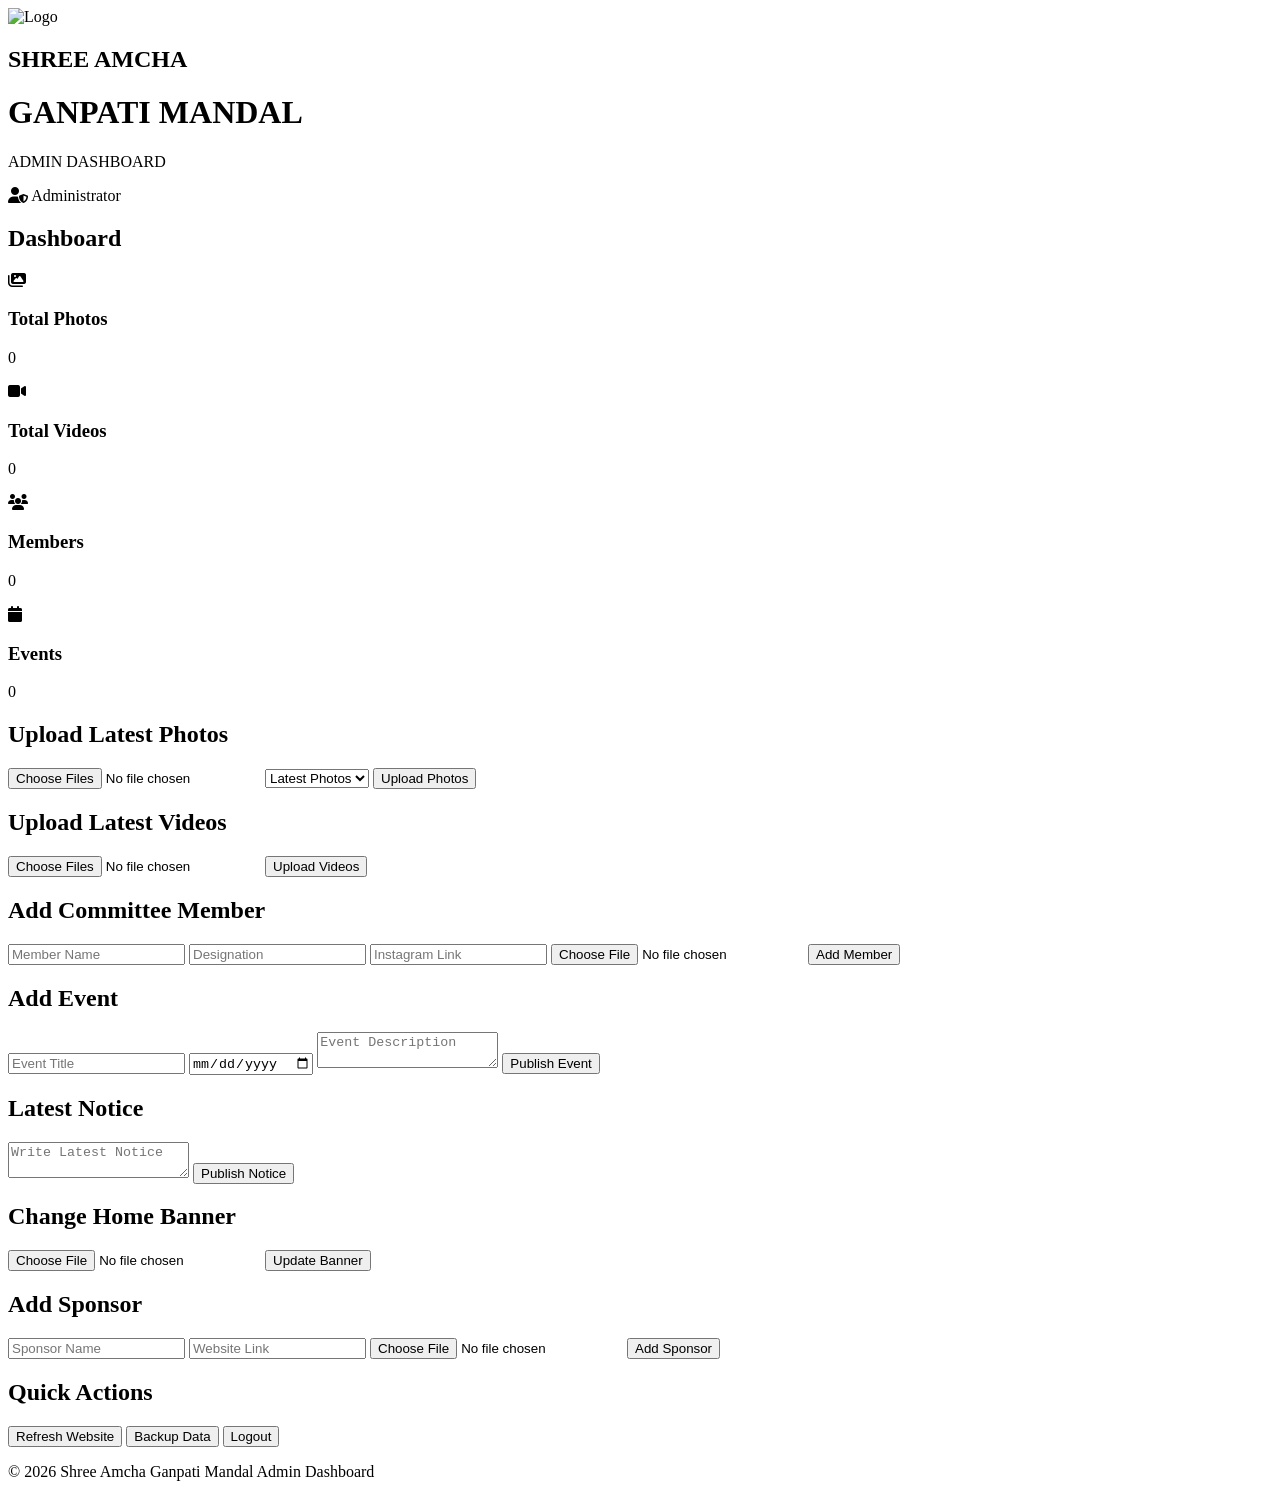
==== admin.html @ d5676419 "Create admin.html" ====
<!DOCTYPE html>
<html lang="en">

<head>

<meta charset="UTF-8">
<meta name="viewport" content="width=device-width, initial-scale=1.0">

<title>Admin Panel | Shree Amcha Ganpati Mandal</title>

<link rel="stylesheet" href="admin.css">

<link href="https://fonts.googleapis.com/css2?family=Cinzel:wght@400;600;700&family=Poppins:wght@300;400;500;600;700&display=swap" rel="stylesheet">

<link rel="stylesheet"
href="https://cdnjs.cloudflare.com/ajax/libs/font-awesome/6.7.2/css/all.min.css">

</head>

<body>

<!-- ================= HEADER ================= -->

<header class="admin-header">

<div class="logo">

<img src="images/logo.png" alt="Logo">

<div>

<h2>SHREE AMCHA</h2>

<h1>GANPATI MANDAL</h1>

<p>ADMIN DASHBOARD</p>

</div>

</div>

<div class="admin-user">

<i class="fas fa-user-shield"></i>

<span>Administrator</span>

</div>

</header>

<!-- ================= DASHBOARD ================= -->

<section class="dashboard">

<h2>Dashboard</h2>

<div class="dashboard-grid">

<div class="card">
<i class="fas fa-images"></i>
<h3>Total Photos</h3>
<p id="photoCount">0</p>
</div>

<div class="card">
<i class="fas fa-video"></i>
<h3>Total Videos</h3>
<p id="videoCount">0</p>
</div>

<div class="card">
<i class="fas fa-users"></i>
<h3>Members</h3>
<p id="memberCount">0</p>
</div>

<div class="card">
<i class="fas fa-calendar"></i>
<h3>Events</h3>
<p id="eventCount">0</p>
</div>

</div>

</section>

<!-- Part 2 me Upload Panel -->
  <!-- ================= PHOTO UPLOAD ================= -->

<section class="upload-section">

<div class="upload-card">

<h2>Upload Latest Photos</h2>

<input type="file"
id="photoUpload"
accept="image/*"
multiple>

<select id="photoYear">

<option value="latest">Latest Photos</option>

<option value="2024">Gallery 2024</option>

<option value="2025">Gallery 2025</option>

<option value="2026">Gallery 2026</option>

</select>

<button id="uploadPhoto">

Upload Photos

</button>

</div>

</section>

<!-- ================= VIDEO UPLOAD ================= -->

<section class="upload-section">

<div class="upload-card">

<h2>Upload Latest Videos</h2>

<input type="file"
id="videoUpload"
accept="video/*"
multiple>

<button id="uploadVideo">

Upload Videos

</button>

</div>

</section>

<!-- ================= MEMBER ADD ================= -->

<section class="upload-section">

<div class="upload-card">

<h2>Add Committee Member</h2>

<input
type="text"
id="memberName"
placeholder="Member Name">

<input
type="text"
id="memberPost"
placeholder="Designation">

<input
type="url"
id="memberInstagram"
placeholder="Instagram Link">

<input
type="file"
id="memberPhoto"
accept="image/*">

<button id="addMember">

Add Member

</button>

</div>

</section>

<!-- ================= EVENT ADD ================= -->

<section class="upload-section">

<div class="upload-card">

<h2>Add Event</h2>

<input
type="text"
id="eventTitle"
placeholder="Event Title">

<input
type="date"
id="eventDate">

<textarea
id="eventDescription"
placeholder="Event Description"></textarea>

<button id="addEvent">

Publish Event

</button>

</div>

</section>

<!-- Part 3 me Notice, Banner Upload, Logout aur Scripts -->
  <!-- ================= NOTICE ================= -->

<section class="upload-section">

<div class="upload-card">

<h2>Latest Notice</h2>

<textarea
id="noticeText"
placeholder="Write Latest Notice"></textarea>

<button id="publishNotice">

Publish Notice

</button>

</div>

</section>

<!-- ================= BANNER ================= -->

<section class="upload-section">

<div class="upload-card">

<h2>Change Home Banner</h2>

<input
type="file"
id="bannerUpload"
accept="image/*">

<button id="uploadBanner">

Update Banner

</button>

</div>

</section>

<!-- ================= SPONSOR ================= -->

<section class="upload-section">

<div class="upload-card">

<h2>Add Sponsor</h2>

<input
type="text"
id="sponsorName"
placeholder="Sponsor Name">

<input
type="url"
id="sponsorLink"
placeholder="Website Link">

<input
type="file"
id="sponsorLogo"
accept="image/*">

<button id="addSponsor">

Add Sponsor

</button>

</div>

</section>

<!-- ================= QUICK ACTION ================= -->

<section class="upload-section">

<div class="upload-card">

<h2>Quick Actions</h2>

<div class="action-buttons">

<button id="refreshWebsite">
Refresh Website
</button>

<button id="backupData">
Backup Data
</button>

<button id="logoutAdmin">
Logout
</button>

</div>

</div>

</section>

<!-- ================= FOOTER ================= -->

<footer class="admin-footer">

<p>

© 2026 Shree Amcha Ganpati Mandal
Admin Dashboard

</p>

</footer>

<script src="admin.js"></script>

</body>

</html>
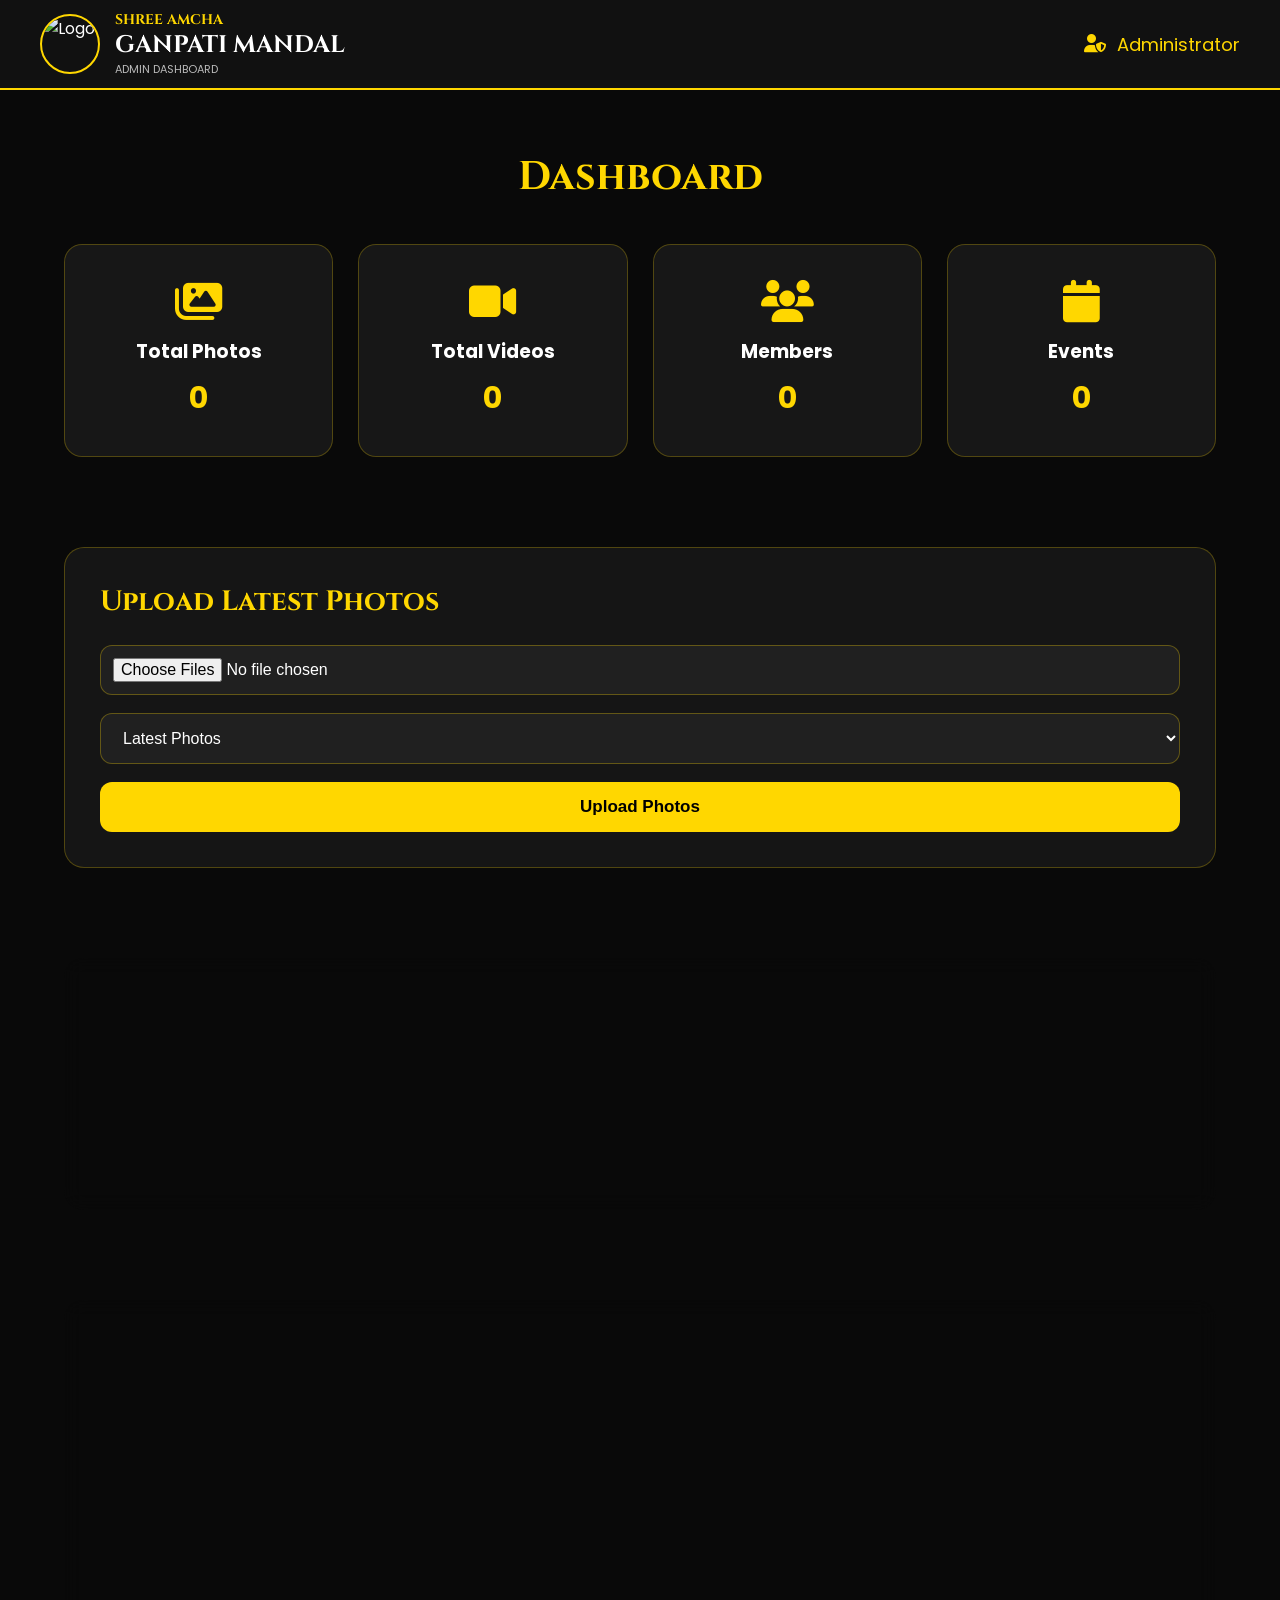
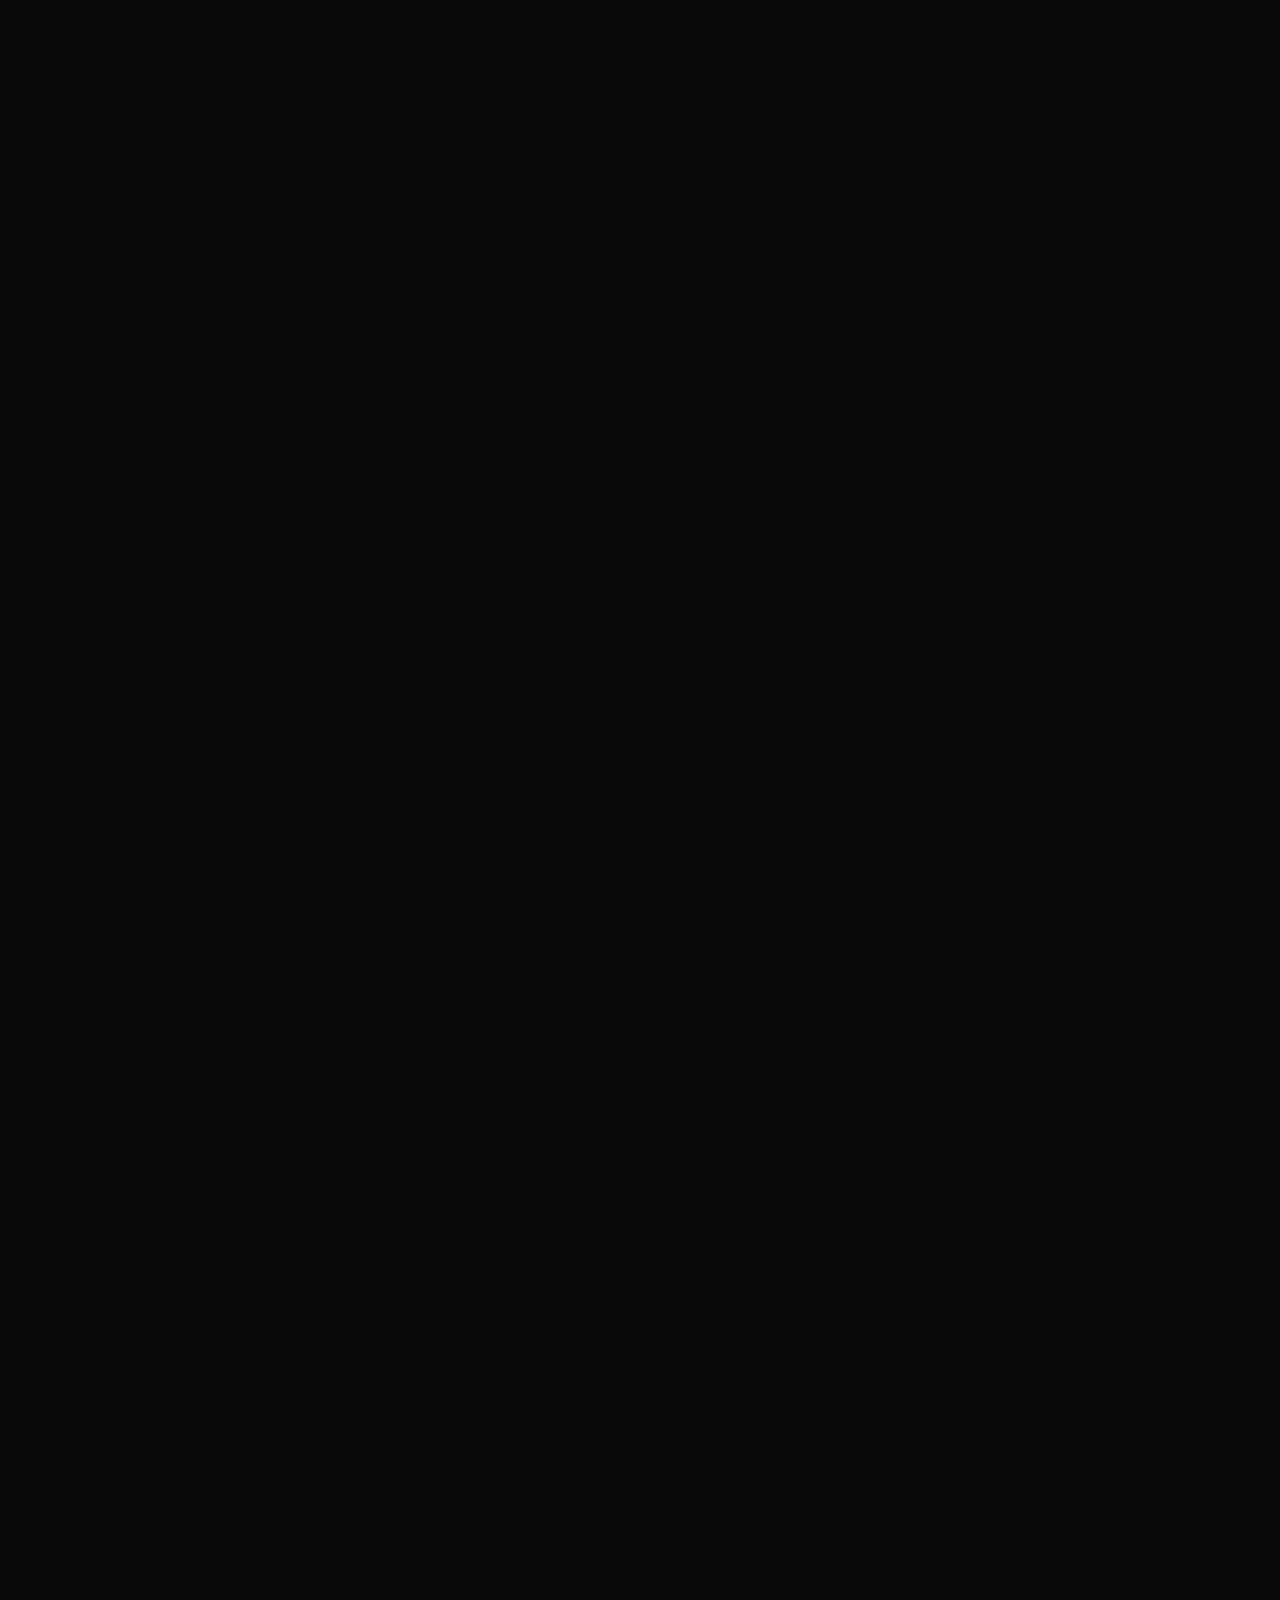
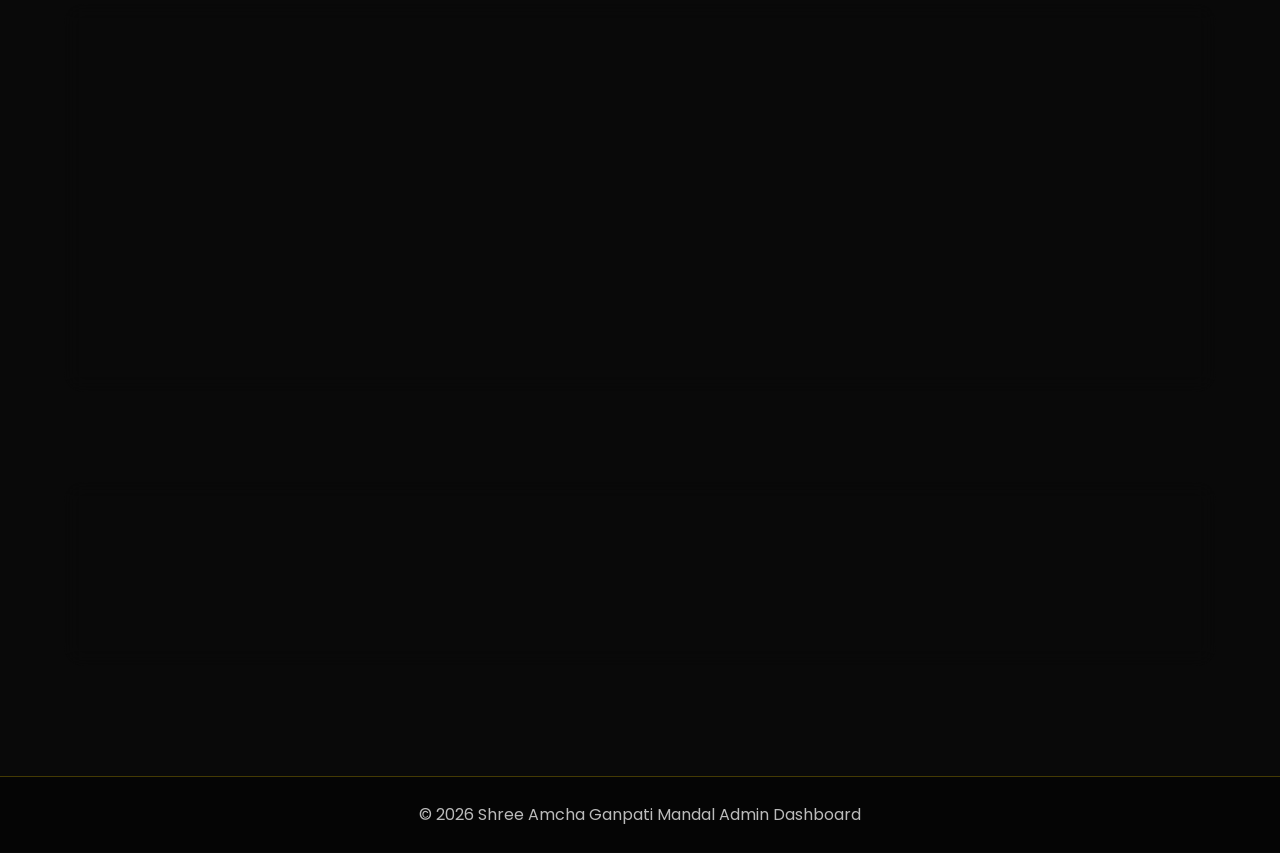
==== commit 76c0842a: "Update admin.html" ====
--- a/admin.html
+++ b/admin.html
@@ -333,6 +333,8 @@
 
 </footer>
 
+<script src="https://cdn.jsdelivr.net/npm/@supabase/supabase-js@2"></script>
+<script src="supabase.js"></script>
 <script src="admin.js"></script>
 
 </body>
--- a/admin.css
+++ b/admin.css
@@ -0,0 +1,362 @@
+/* ===================================
+   ADMIN PANEL CSS - PART 1
+=================================== */
+
+*{
+    margin:0;
+    padding:0;
+    box-sizing:border-box;
+}
+
+body{
+    font-family:'Poppins',sans-serif;
+    background:#090909;
+    color:#fff;
+}
+
+img{
+    max-width:100%;
+    display:block;
+}
+
+/* ================= HEADER ================= */
+
+.admin-header{
+    width:100%;
+    height:90px;
+    background:#111;
+    border-bottom:2px solid #FFD700;
+    display:flex;
+    justify-content:space-between;
+    align-items:center;
+    padding:0 40px;
+    position:sticky;
+    top:0;
+    z-index:999;
+}
+
+.logo{
+    display:flex;
+    align-items:center;
+    gap:15px;
+}
+
+.logo img{
+    width:60px;
+    height:60px;
+    border-radius:50%;
+    border:2px solid #FFD700;
+}
+
+.logo h2{
+    color:#FFD700;
+    font-size:14px;
+    font-family:'Cinzel',serif;
+}
+
+.logo h1{
+    font-size:24px;
+    color:#fff;
+    font-family:'Cinzel',serif;
+}
+
+.logo p{
+    font-size:11px;
+    color:#bbb;
+}
+
+.admin-user{
+    display:flex;
+    align-items:center;
+    gap:10px;
+    color:#FFD700;
+    font-size:18px;
+}
+
+/* ================= DASHBOARD ================= */
+
+.dashboard{
+    padding:60px 5%;
+}
+
+.dashboard h2{
+    text-align:center;
+    font-size:40px;
+    color:#FFD700;
+    margin-bottom:40px;
+    font-family:'Cinzel',serif;
+}
+
+.dashboard-grid{
+    display:grid;
+    grid-template-columns:repeat(auto-fit,minmax(220px,1fr));
+    gap:25px;
+}
+
+.card{
+    background:#171717;
+    border:1px solid rgba(255,215,0,.25);
+    border-radius:18px;
+    padding:35px;
+    text-align:center;
+    transition:.3s;
+}
+
+.card:hover{
+    transform:translateY(-8px);
+    box-shadow:0 0 25px rgba(255,215,0,.30);
+}
+
+.card i{
+    font-size:42px;
+    color:#FFD700;
+    margin-bottom:15px;
+}
+
+.card h3{
+    margin-bottom:10px;
+}
+
+.card p{
+    font-size:30px;
+    color:#FFD700;
+    font-weight:bold;
+}
+/* ===================================
+   UPLOAD SECTIONS
+=================================== */
+
+.upload-section{
+    width:100%;
+    padding:30px 5%;
+}
+
+.upload-card{
+    background:#151515;
+    border:1px solid rgba(255,215,0,.25);
+    border-radius:20px;
+    padding:35px;
+    margin-bottom:30px;
+    transition:.3s;
+}
+
+.upload-card:hover{
+    box-shadow:0 0 25px rgba(255,215,0,.25);
+}
+
+.upload-card h2{
+    color:#FFD700;
+    font-size:28px;
+    margin-bottom:25px;
+    font-family:'Cinzel',serif;
+}
+
+/* INPUT */
+
+.upload-card input,
+.upload-card select,
+.upload-card textarea{
+    width:100%;
+    padding:15px 18px;
+    margin-bottom:18px;
+    background:#202020;
+    color:#fff;
+    border:1px solid rgba(255,215,0,.30);
+    border-radius:12px;
+    outline:none;
+    font-size:16px;
+}
+
+.upload-card input:focus,
+.upload-card select:focus,
+.upload-card textarea:focus{
+    border-color:#FFD700;
+    box-shadow:0 0 10px rgba(255,215,0,.35);
+}
+
+.upload-card textarea{
+    min-height:140px;
+    resize:vertical;
+}
+
+/* FILE INPUT */
+
+input[type="file"]{
+    padding:12px;
+    cursor:pointer;
+}
+
+/* BUTTON */
+
+.upload-card button{
+    width:100%;
+    padding:15px;
+    background:#FFD700;
+    color:#000;
+    border:none;
+    border-radius:12px;
+    font-size:17px;
+    font-weight:700;
+    cursor:pointer;
+    transition:.3s;
+}
+
+.upload-card button:hover{
+    background:#c99700;
+    color:#fff;
+    transform:translateY(-2px);
+}
+
+/* QUICK ACTION */
+
+.action-buttons{
+    display:grid;
+    grid-template-columns:repeat(auto-fit,minmax(200px,1fr));
+    gap:15px;
+}
+
+.action-buttons button{
+    width:100%;
+}
+/* ===================================
+   FOOTER
+=================================== */
+
+.admin-footer{
+    background:#050505;
+    border-top:1px solid rgba(255,215,0,.25);
+    text-align:center;
+    padding:25px;
+    color:#bbb;
+    margin-top:50px;
+}
+
+/* ===================================
+   SCROLLBAR
+=================================== */
+
+::-webkit-scrollbar{
+    width:8px;
+}
+
+::-webkit-scrollbar-track{
+    background:#111;
+}
+
+::-webkit-scrollbar-thumb{
+    background:#FFD700;
+    border-radius:20px;
+}
+
+/* ===================================
+   ANIMATION
+=================================== */
+
+.card,
+.upload-card{
+    animation:fadeUp .8s ease;
+}
+
+@keyframes fadeUp{
+
+0%{
+opacity:0;
+transform:translateY(30px);
+}
+
+100%{
+opacity:1;
+transform:translateY(0);
+}
+
+}
+
+/* ===================================
+   GLASS EFFECT
+=================================== */
+
+.card,
+.upload-card{
+    backdrop-filter:blur(10px);
+    -webkit-backdrop-filter:blur(10px);
+}
+
+/* ===================================
+   MOBILE RESPONSIVE
+=================================== */
+
+@media(max-width:768px){
+
+.admin-header{
+    flex-direction:column;
+    height:auto;
+    padding:20px;
+    gap:15px;
+}
+
+.logo{
+    flex-direction:column;
+    text-align:center;
+}
+
+.logo img{
+    width:55px;
+    height:55px;
+}
+
+.logo h1{
+    font-size:20px;
+}
+
+.logo h2{
+    font-size:13px;
+}
+
+.dashboard h2{
+    font-size:30px;
+}
+
+.dashboard-grid{
+    grid-template-columns:1fr;
+}
+
+.card{
+    padding:25px;
+}
+
+.upload-card{
+    padding:25px;
+}
+
+.upload-card h2{
+    font-size:22px;
+}
+
+.action-buttons{
+    grid-template-columns:1fr;
+}
+
+.upload-card button{
+    font-size:16px;
+}
+
+}
+
+/* ===================================
+   HOVER EFFECT
+=================================== */
+
+button,
+.card,
+.upload-card{
+    transition:all .3s ease;
+}
+
+button:active{
+    transform:scale(.98);
+}
+
+.card:hover,
+.upload-card:hover{
+    border-color:#FFD700;
+}
